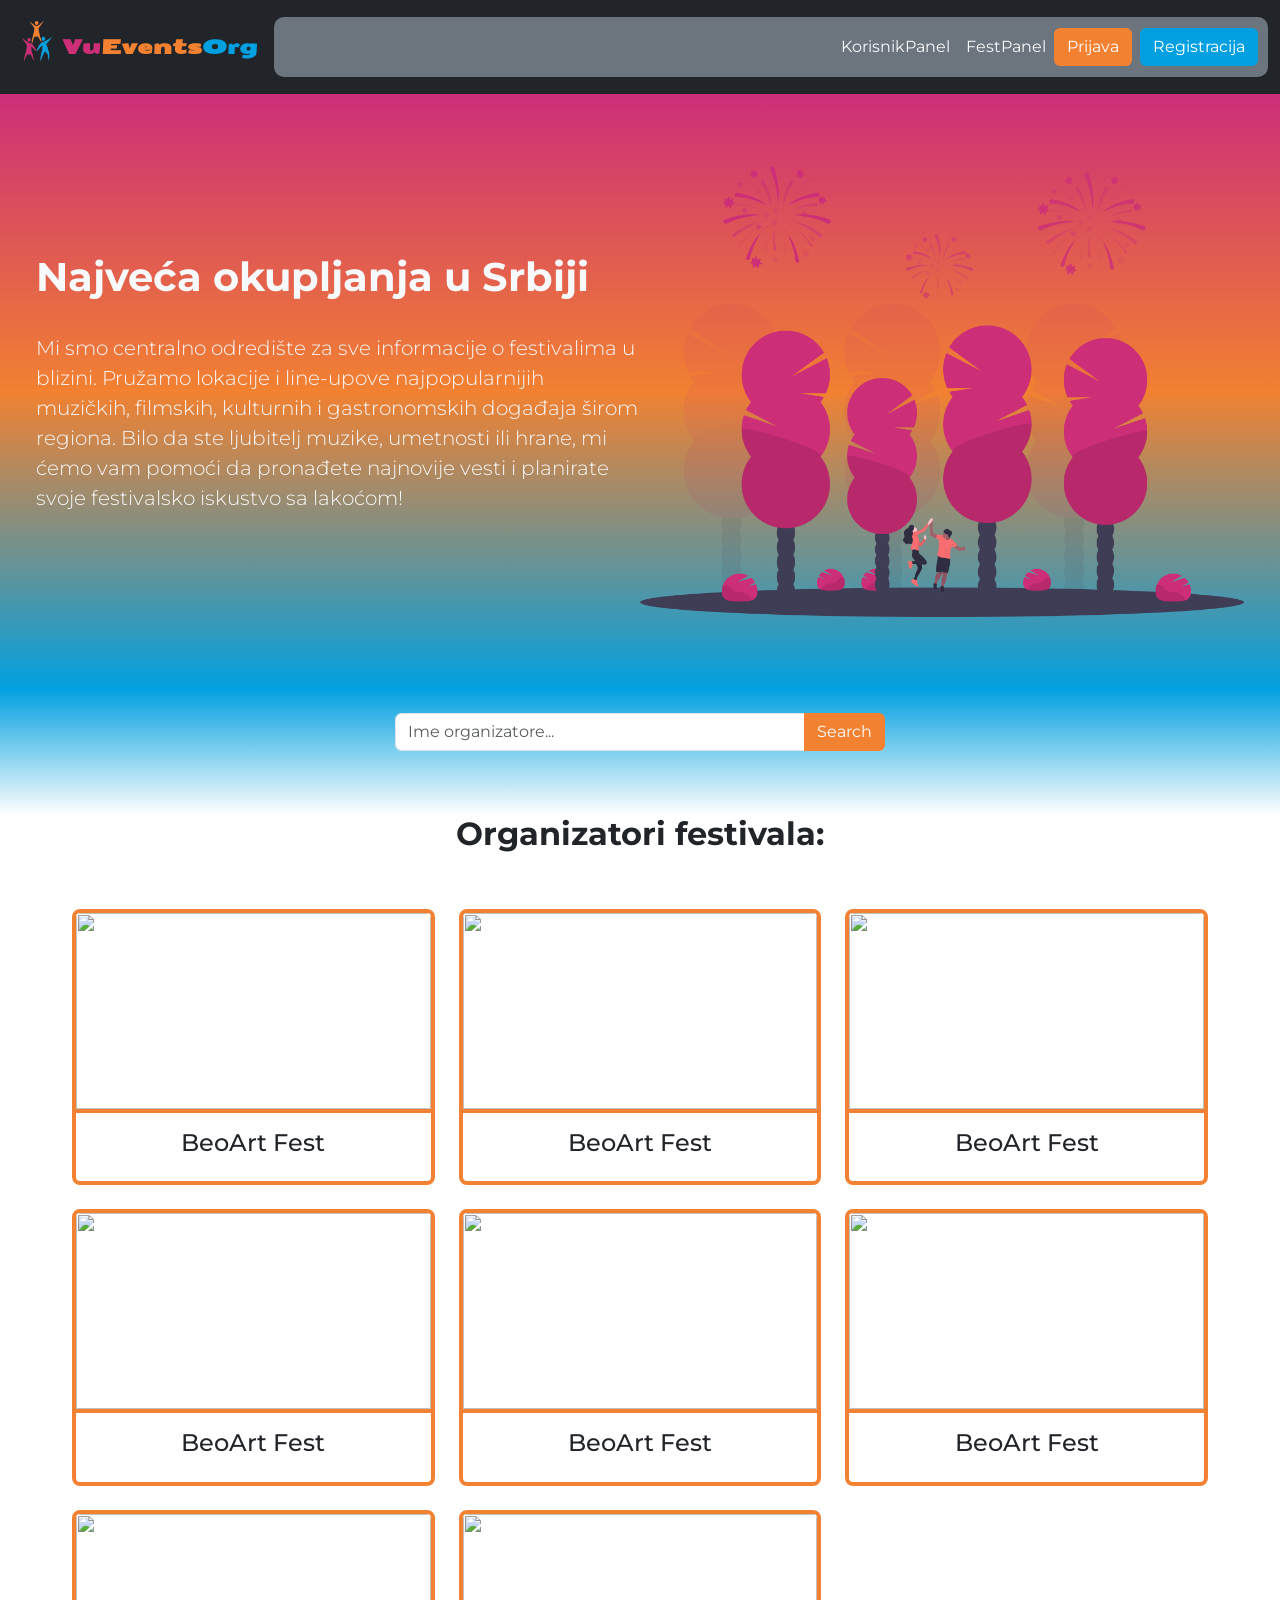
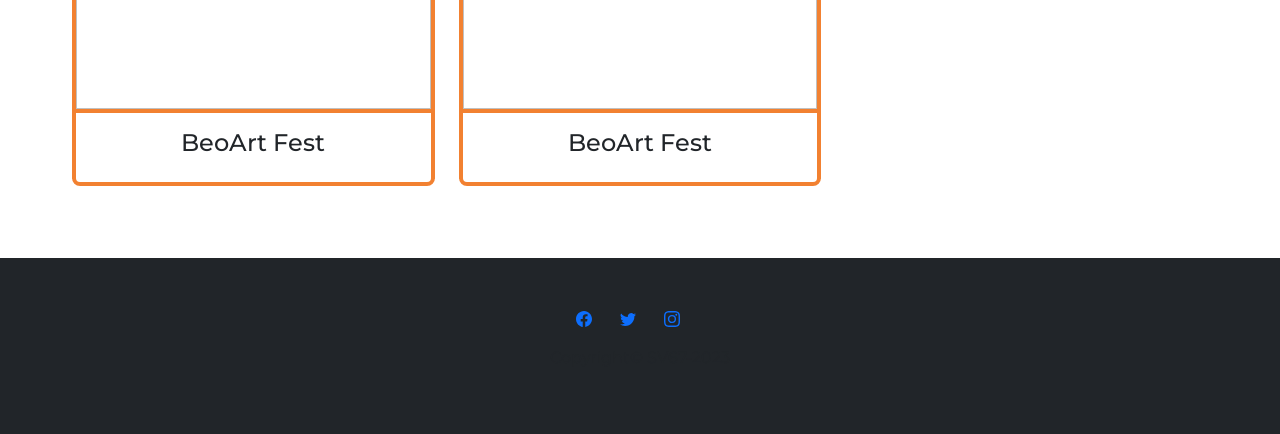
==== WD-SV-67-2023/index.html @ b9f349be "rename" ====
<!DOCTYPE html>
<html data-bs-theme="light" lang="sr">
  <head>
    <meta name="referrer" content="no-referrer" />
    <meta charset="utf-8" />
    <meta
      name="viewport"
      content="width=device-width, initial-scale=1.0, shrink-to-fit=no"
    />
    <title>VuEventsOrg</title>
    <link
      href="https://cdn.jsdelivr.net/npm/bootstrap@5.0.2/dist/css/bootstrap.min.css"
      rel="stylesheet"
      integrity="sha384-EVSTQN3/azprG1Anm3QDgpJLIm9Nao0Yz1ztcQTwFspd3yD65VohhpuuCOmLASjC"
      crossorigin="anonymous"
    />
    <link
      rel="stylesheet"
      href="https://fonts.googleapis.com/css2?family=Montserrat:ital,wght@0,100..900;1,100..900&display=swap"
    />
    <link
      href="https://fonts.googleapis.com/css2?family=Seymour+One&display=swap"
      rel="stylesheet"
    />
    <script
      src="https://cdn.jsdelivr.net/npm/bootstrap@5.0.2/dist/js/bootstrap.bundle.min.js"
      integrity="sha384-MrcW6ZMFYlzcLA8Nl+NtUVF0sA7MsXsP1UyJoMp4YLEuNSfAP+JcXn/tWtIaxVXM"
      crossorigin="anonymous"
      defer
    ></script>
    <link rel="stylesheet" href="assets/style.css" />
  </head>

  <body>
    <!-- Navbar -->
    <nav class="navbar navbar-expand-md sticky-top bg-dark">
      <div class="container-fluid py-2">
        <!-- Logo -->
        <a class="navbar-brand d-flex align-items-center" href="index.html">
          <img src="assets/img/events_logo-removebg-preview.png" width="50" />
          <span>
            <strong>
              <span class="pink-colour webname">Vu</span
              ><span class="orange-colour webname">Events</span
              ><span class="blue-colour webname">Org</span>
            </strong>
          </span>
        </a>
        <!-- Navbar toggler -->
        <button
          class="navbar-toggler bg-secondary"
          type="button"
          data-bs-toggle="collapse"
          data-bs-target="#navbar"
        >
          <svg
            xmlns="http://www.w3.org/2000/svg"
            width="30"
            fill="currentColor"
            class="bi bi-list"
            viewBox="0 0 16 16"
          >
            <path
              fill-rule="evenodd"
              d="M2.5 12a.5.5 0 0 1 .5-.5h10a.5.5 0 0 1 0 1H3a.5.5 0 0 1-.5-.5m0-4a.5.5 0 0 1 .5-.5h10a.5.5 0 0 1 0 1H3a.5.5 0 0 1-.5-.5m0-4a.5.5 0 0 1 .5-.5h10a.5.5 0 0 1 0 1H3a.5.5 0 0 1-.5-.5"
            />
          </svg>
        </button>
        <!-- Navbar meni -->
        <div class="collapse navbar-collapse bg-secondary" id="navbar">
          <ul class="navbar-nav ms-auto align-items-center">
            <li class="nav-item">
              <a class="nav-link text-light" href="user_panel.html"
                >KorisnikPanel</a
              >
            </li>
            <li class="nav-item">
              <a class="nav-link text-light" href="fest_panel.html"
                >FestPanel</a
              >
            </li>
            <li>
              <button class="btn btn-orange me-2" type="button">Prijava</button>
            </li>
            <li>
              <button class="btn btn-bublue m-md-0 mt-2 me-2" type="button">
                Registracija
              </button>
            </li>
          </ul>
        </div>
      </div>
    </nav>

    <!-- About -->
    <section class="text-light text-start p-4 glavno-polje" id="about">
      <div class="container-fluid">
        <div class="d-md-flex align-items-center justify-content-between">
          <div>
            <h1><strong>Najveća okupljanja u Srbiji</strong></h1>
            <br />
            <p class="lead">
              Mi smo centralno odredište za sve informacije o festivalima u
              blizini. Pružamo lokacije i line-upove najpopularnijih muzičkih,
              filmskih, kulturnih i gastronomskih događaja širom regiona. Bilo
              da ste ljubitelj muzike, umetnosti ili hrane, mi ćemo vam pomoći
              da pronađete najnovije vesti i planirate svoje festivalsko
              iskustvo sa lakoćom!
            </p>
          </div>
          <img
            class="img-fluid w-50 d-none d-md-block py-5"
            src="assets/img/undraw_festivities_tvvj.png"
            alt=""
          />
        </div>
      </div>
    </section>

    <!-- Search organisator cards -->
    <section
      class="search d-flex justify-content-center align-items-center"
      id="org-search"
    >
      <div class="container-fluid">
        <div class="row p-4 mb-4">
          <div class="col-12 col-md-7 col-lg-6 col-xl-5 row-cols-1 mx-auto">
            <div class="input-group mb-3" id="searchForm">
              <input
                id="OrgSearchInput"
                class="form-control"
                type="search"
                placeholder="Ime organizatore..."
              />
              <button class="btn btn-orange" type="submit">Search</button>
            </div>
          </div>
        </div>
      </div>
    </section>

    <!-- TODO DINAMICLY => Organisator cards -->
    <section id="organizatori" class="text-dark">
      <div class="container-fluid">
        <div class="row">
          <div class="col text-center">
            <h2><strong>Organizatori festivala:</strong></h2>
          </div>
        </div>

        <div class="row row-cols-1 row-cols-md-2 row-cols-xl-3 m-5">
          <div class="col mb-4">
            <div class="card border-4 rounded-3">
              <a href="orgnisator.html">
                <div class="ratio ratio-16x9">
                  <img
                    class="card-img-top w-100 border-bottom-thick-orange"
                    src="https://i.imgur.com/OV15WM6.jpeg"
                  />
                </div>
                <div class="p-3 fw-normal text-center">
                  <h4>BeoArt Fest</h4>
                </div>
              </a>
            </div>
          </div>

          <div class="col mb-4">
            <div class="card border-4 rounded-3">
              <a href="orgnisator.html">
                <div class="ratio ratio-16x9">
                  <img
                    class="card-img-top w-100 border-bottom-thick-orange"
                    src="https://i.imgur.com/OV15WM6.jpeg"
                  />
                </div>
                <div class="p-3 fw-normal text-center">
                  <h4>BeoArt Fest</h4>
                </div>
              </a>
            </div>
          </div>

          <div class="col mb-4">
            <div class="card border-4 rounded-3">
              <a href="orgnisator.html">
                <div class="ratio ratio-16x9">
                  <img
                    class="card-img-top w-100 border-bottom-thick-orange"
                    src="https://i.imgur.com/OV15WM6.jpeg"
                  />
                </div>
                <div class="p-3 fw-normal text-center">
                  <h4>BeoArt Fest</h4>
                </div>
              </a>
            </div>
          </div>

          <div class="col mb-4">
            <div class="card border-4 rounded-3">
              <a href="orgnisator.html">
                <div class="ratio ratio-16x9">
                  <img
                    class="card-img-top w-100 border-bottom-thick-orange"
                    src="https://i.imgur.com/OV15WM6.jpeg"
                  />
                </div>
                <div class="p-3 fw-normal text-center">
                  <h4>BeoArt Fest</h4>
                </div>
              </a>
            </div>
          </div>

          <div class="col mb-4">
            <div class="card border-4 rounded-3">
              <a href="orgnisator.html">
                <div class="ratio ratio-16x9">
                  <img
                    class="card-img-top w-100 border-bottom-thick-orange"
                    src="https://i.imgur.com/OV15WM6.jpeg"
                  />
                </div>
                <div class="p-3 fw-normal text-center">
                  <h4>BeoArt Fest</h4>
                </div>
              </a>
            </div>
          </div>

          <div class="col mb-4">
            <div class="card border-4 rounded-3">
              <a href="orgnisator.html">
                <div class="ratio ratio-16x9">
                  <img
                    class="card-img-top w-100 border-bottom-thick-orange"
                    src="https://i.imgur.com/OV15WM6.jpeg"
                  />
                </div>
                <div class="p-3 fw-normal text-center">
                  <h4>BeoArt Fest</h4>
                </div>
              </a>
            </div>
          </div>

          <div class="col mb-4">
            <div class="card border-4 rounded-3">
              <a href="orgnisator.html">
                <div class="ratio ratio-16x9">
                  <img
                    class="card-img-top w-100 border-bottom-thick-orange"
                    src="https://i.imgur.com/OV15WM6.jpeg"
                  />
                </div>
                <div class="p-3 fw-normal text-center">
                  <h4>BeoArt Fest</h4>
                </div>
              </a>
            </div>
          </div>

          <div class="col mb-4">
            <div class="card border-4 rounded-3">
              <a href="orgnisator.html">
                <div class="ratio ratio-16x9">
                  <img
                    class="card-img-top w-100 border-bottom-thick-orange"
                    src="https://i.imgur.com/OV15WM6.jpeg"
                  />
                </div>
                <div class="p-3 fw-normal text-center">
                  <h4>BeoArt Fest</h4>
                </div>
              </a>
            </div>
          </div>
        </div>
      </div>
    </section>

    <!-- Footer -->
    <section id="footer">
      <footer class="text-center bg-dark text-light">
        <div class="container py-5">
          <ul class="list-inline">
            <li class="list-inline-item me-4">
              <a href="https://www.facebook.com/" target="_blank">
                <svg
                  width="1em"
                  fill="currentColor"
                  viewBox="0 0 16 16"
                  class="bi bi-facebook"
                >
                  <path
                    d="M16 8.049c0-4.446-3.582-8.05-8-8.05C3.58 0-.002 3.603-.002 8.05c0 4.017 2.926 7.347 6.75 7.951v-5.625h-2.03V8.05H6.75V6.275c0-2.017 1.195-3.131 3.022-3.131.876 0 1.791.157 1.791.157v1.98h-1.009c-.993 0-1.303.621-1.303 1.258v1.51h2.218l-.354 2.326H9.25V16c3.824-.604 6.75-3.934 6.75-7.951"
                  ></path>
                </svg>
              </a>
            </li>
            <li class="list-inline-item me-4">
              <a href="https://www.twitter.com/" target="_blank">
                <svg
                  width="1em"
                  fill="currentColor"
                  viewBox="0 0 16 16"
                  class="bi bi-twitter"
                >
                  <path
                    d="M5.026 15c6.038 0 9.341-5.003 9.341-9.334 0-.14 0-.282-.006-.422A6.685 6.685 0 0 0 16 3.542a6.658 6.658 0 0 1-1.889.518 3.301 3.301 0 0 0 1.447-1.817 6.533 6.533 0 0 1-2.087.793A3.286 3.286 0 0 0 7.875 6.03a9.325 9.325 0 0 1-6.767-3.429 3.289 3.289 0 0 0 1.018 4.382A3.323 3.323 0 0 1 .64 6.575v.045a3.288 3.288 0 0 0 2.632 3.218 3.203 3.203 0 0 1-.865.115 3.23 3.23 0 0 1-.614-.057 3.283 3.283 0 0 0 3.067 2.277A6.588 6.588 0 0 1 .78 13.58a6.32 6.32 0 0 1-.78-.045A9.344 9.344 0 0 0 5.026 15"
                  ></path>
                </svg>
              </a>
            </li>
            <li class="list-inline-item me-4">
              <a href="https://www.instagram.com/" target="_blank">
                <svg
                  width="1em"
                  fill="currentColor"
                  viewBox="0 0 16 16"
                  class="bi bi-instagram"
                >
                  <path
                    d="M8 0C5.829 0 5.556.01 4.703.048 3.85.088 3.269.222 2.76.42a3.917 3.917 0 0 0-1.417.923A3.927 3.927 0 0 0 .42 2.76C.222 3.268.087 3.85.048 4.7.01 5.555 0 5.827 0 8.001c0 2.172.01 2.444.048 3.297.04.852.174 1.433.372 1.942.205.526.478.972.923 1.417.444.445.89.719 1.416.923.51.198 1.09.333 1.942.372C5.555 15.99 5.827 16 8 16s2.444-.01 3.298-.048c.851-.04 1.434-.174 1.943-.372a3.916 3.916 0 0 0 1.416-.923c.445-.445.718-.891.923-1.417.197-.509.332-1.09.372-1.942C15.99 10.445 16 10.173 16 8s-.01-2.445-.048-3.299c-.04-.851-.175-1.433-.372-1.941a3.926 3.926 0 0 0-.923-1.417A3.911 3.911 0 0 0 13.24.42c-.51-.198-1.092-.333-1.943-.372C10.443.01 10.172 0 7.998 0h.003zm-.717 1.442h.718c2.136 0 2.389.007 3.232.046.78.035 1.204.166 1.486.275.373.145.64.319.92.599.28.28.453.546.598.92.11.281.24.705.275 1.485.039.843.047 1.096.047 3.231s-.008 2.389-.047 3.232c-.035.78-.166 1.203-.275 1.485a2.47 2.47 0 0 1-.599.919c-.28.28-.546.453-.92.598-.28.11-.704.24-1.485.276-.843.038-1.096.047-3.232.047s-2.39-.009-3.233-.047c-.78-.036-1.203-.166-1.485-.276a2.478 2.478 0 0 1-.92-.598 2.48 2.48 0 0 1-.6-.92c-.109-.281-.24-.705-.275-1.485-.038-.843-.046-1.096-.046-3.233 0-2.136.008-2.388.046-3.231.036-.78.166-1.204.276-1.486.145-.373.319-.64.599-.92.28-.28.546-.453.92-.598.282-.11.705-.24 1.485-.276.738-.034 1.024-.044 2.515-.045v.002zm4.988 1.328a.96.96 0 1 0 0 1.92.96.96 0 0 0 0-1.92zm-4.27 1.122a4.109 4.109 0 1 0 0 8.217 4.109 4.109 0 0 0 0-8.217zm0 1.441a2.667 2.667 0 1 1 0 5.334 2.667 2.667 0 0 1 0-5.334"
                  ></path>
                </svg>
              </a>
            </li>
          </ul>
          <p class="text-muted">Copyright© SV67-2023</p>
        </div>
      </footer>
    </section>
  </body>
</html>
---- WD-SV-67-2023/assets/style.css ----
* {
  font-family: Montserrat, sans-serif;
}

body {
  min-height: 100vh;
  display: flex;
  flex-direction: column;
  background-image: url("https://img.freepik.com/free-vector/white-abstract-background-design_23-2148825582.jpg");
}

#fest-img-container {
  background-image: url("https://img.freepik.com/free-vector/white-abstract-background-design_23-2148825582.jpg");
}

.pink-colour {
  color: rgb(204, 46, 120);
}

.orange-colour {
  color: rgb(242, 129, 49);
}

.blue-colour {
  color: rgb(2, 160, 224);
}

.webname {
  font-family: Seymour One;
}

.btn {
  color: white;
}

.btn-pink {
  background-color: rgb(204, 46, 120);
}

.btn-pink:focus,
#FestSearchInput:focus {
  box-shadow: 0 0 10px 5px rgb(204, 46, 120);
}

.btn-orange {
  background-color: rgb(242, 129, 49);
}

.btn-orange:focus,
#OrgSearchInput:focus {
  box-shadow: 0 0 10px 5px rgb(242, 129, 49);
}

.btn-bublue {
  background-color: rgb(2, 160, 224);
}

.btn-bublue:focus {
  box-shadow: 0 0 10px 5px rgb(2, 160, 224);
}

#navbar {
  padding: 10px;
  border-radius: 10px;
}

.navbar-toggler:focus {
  box-shadow: 0 0 0 0.2rem rgb(204, 46, 120);
}

.glavno-polje {
  background: linear-gradient(
    rgb(204, 46, 120),
    rgb(242, 129, 49),
    rgb(2, 160, 224)
  );
}

.search {
  background: linear-gradient(rgb(2, 160, 224), rgba(0, 0, 0, 0));
}

.card a {
  text-decoration: none;
  color: inherit;
}

#organizatori .card {
  border-color: rgb(242, 129, 49);
}

#organizatori .card a:hover {
  box-shadow: 0 0 10px 5px rgb(242, 129, 49);
}

#festivali .card {
  border-color: rgb(204, 46, 120);
}

#festivali .card a:hover {
  box-shadow: 0 0 10px 5px rgb(204, 46, 120);
}

.card img {
  object-fit: cover;
}

.border-bottom-thick-orange {
  border-bottom: 4px solid rgb(242, 129, 49);
}

.border-bottom-thick-pink {
  border-bottom: 4px solid rgb(204, 46, 120);
}

.carousel-item img {
  height: 100%;
  width: 100%;
  object-fit: fill;
}

table .dropdown-toggle::after {
  display: none;
}

table button:focus,
table button:active {
  box-shadow: none !important;
}

@keyframes spin {
  0% {
    transform: rotate(0deg);
  }
  100% {
    transform: rotate(90deg);
  }
}

table button:active svg {
  animation: spin 0.2s linear;
}

#footer {
  margin-top: auto;
}
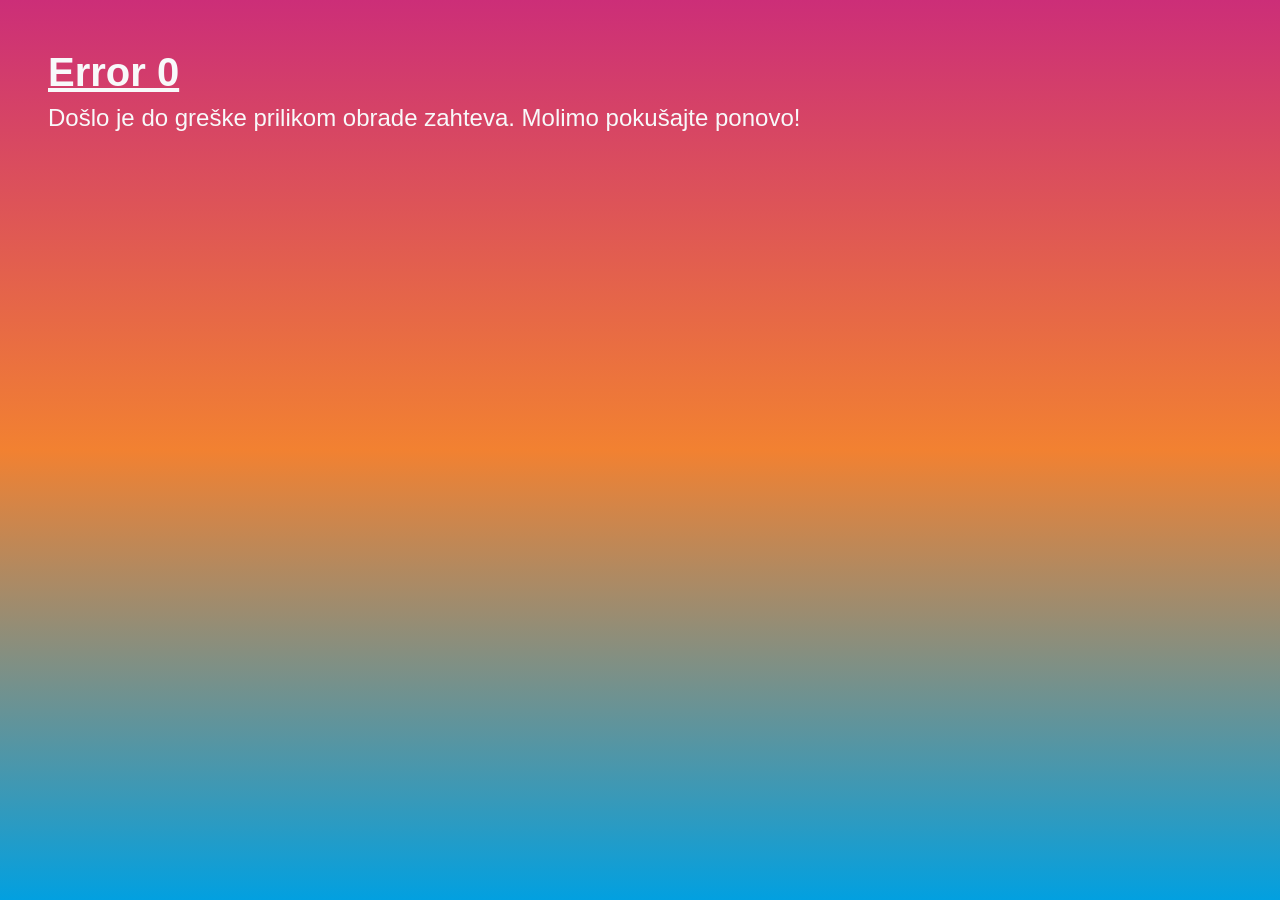
==== commit 9330638d: "greska handling, organisators and festivals dynamic" ====
--- a/WD-SV-67-2023/index.html
+++ b/WD-SV-67-2023/index.html
@@ -139,7 +139,7 @@
       </div>
     </section>
 
-    <!-- TODO DINAMICLY => Organisator cards -->
+    <!-- Organisator cards -->
     <section id="organizatori" class="text-dark">
       <div class="container-fluid">
         <div class="row">
@@ -147,9 +147,12 @@
             <h2><strong>Organizatori festivala:</strong></h2>
           </div>
         </div>
-
-        <div class="row row-cols-1 row-cols-md-2 row-cols-xl-3 m-5">
-          <div class="col mb-4">
+        <!-- Cards: -->
+        <div
+          class="row row-cols-1 row-cols-md-2 row-cols-xl-3 m-5"
+          id="organisatorsRow"
+        >
+          <!-- <div class="col mb-4">
             <div class="card border-4 rounded-3">
               <a href="orgnisator.html">
                 <div class="ratio ratio-16x9">
@@ -163,119 +166,7 @@
                 </div>
               </a>
             </div>
-          </div>
-
-          <div class="col mb-4">
-            <div class="card border-4 rounded-3">
-              <a href="orgnisator.html">
-                <div class="ratio ratio-16x9">
-                  <img
-                    class="card-img-top w-100 border-bottom-thick-orange"
-                    src="https://i.imgur.com/OV15WM6.jpeg"
-                  />
-                </div>
-                <div class="p-3 fw-normal text-center">
-                  <h4>BeoArt Fest</h4>
-                </div>
-              </a>
-            </div>
-          </div>
-
-          <div class="col mb-4">
-            <div class="card border-4 rounded-3">
-              <a href="orgnisator.html">
-                <div class="ratio ratio-16x9">
-                  <img
-                    class="card-img-top w-100 border-bottom-thick-orange"
-                    src="https://i.imgur.com/OV15WM6.jpeg"
-                  />
-                </div>
-                <div class="p-3 fw-normal text-center">
-                  <h4>BeoArt Fest</h4>
-                </div>
-              </a>
-            </div>
-          </div>
-
-          <div class="col mb-4">
-            <div class="card border-4 rounded-3">
-              <a href="orgnisator.html">
-                <div class="ratio ratio-16x9">
-                  <img
-                    class="card-img-top w-100 border-bottom-thick-orange"
-                    src="https://i.imgur.com/OV15WM6.jpeg"
-                  />
-                </div>
-                <div class="p-3 fw-normal text-center">
-                  <h4>BeoArt Fest</h4>
-                </div>
-              </a>
-            </div>
-          </div>
-
-          <div class="col mb-4">
-            <div class="card border-4 rounded-3">
-              <a href="orgnisator.html">
-                <div class="ratio ratio-16x9">
-                  <img
-                    class="card-img-top w-100 border-bottom-thick-orange"
-                    src="https://i.imgur.com/OV15WM6.jpeg"
-                  />
-                </div>
-                <div class="p-3 fw-normal text-center">
-                  <h4>BeoArt Fest</h4>
-                </div>
-              </a>
-            </div>
-          </div>
-
-          <div class="col mb-4">
-            <div class="card border-4 rounded-3">
-              <a href="orgnisator.html">
-                <div class="ratio ratio-16x9">
-                  <img
-                    class="card-img-top w-100 border-bottom-thick-orange"
-                    src="https://i.imgur.com/OV15WM6.jpeg"
-                  />
-                </div>
-                <div class="p-3 fw-normal text-center">
-                  <h4>BeoArt Fest</h4>
-                </div>
-              </a>
-            </div>
-          </div>
-
-          <div class="col mb-4">
-            <div class="card border-4 rounded-3">
-              <a href="orgnisator.html">
-                <div class="ratio ratio-16x9">
-                  <img
-                    class="card-img-top w-100 border-bottom-thick-orange"
-                    src="https://i.imgur.com/OV15WM6.jpeg"
-                  />
-                </div>
-                <div class="p-3 fw-normal text-center">
-                  <h4>BeoArt Fest</h4>
-                </div>
-              </a>
-            </div>
-          </div>
-
-          <div class="col mb-4">
-            <div class="card border-4 rounded-3">
-              <a href="orgnisator.html">
-                <div class="ratio ratio-16x9">
-                  <img
-                    class="card-img-top w-100 border-bottom-thick-orange"
-                    src="https://i.imgur.com/OV15WM6.jpeg"
-                  />
-                </div>
-                <div class="p-3 fw-normal text-center">
-                  <h4>BeoArt Fest</h4>
-                </div>
-              </a>
-            </div>
-          </div>
+          </div> -->
         </div>
       </div>
     </section>
@@ -332,5 +223,7 @@
         </div>
       </footer>
     </section>
+
+    <script src="index.js"></script>
   </body>
 </html>
--- a/WD-SV-67-2023/assets/style.css
+++ b/WD-SV-67-2023/assets/style.css
@@ -113,12 +113,6 @@
   border-bottom: 4px solid rgb(204, 46, 120);
 }
 
-.carousel-item img {
-  height: 100%;
-  width: 100%;
-  object-fit: fill;
-}
-
 table .dropdown-toggle::after {
   display: none;
 }
